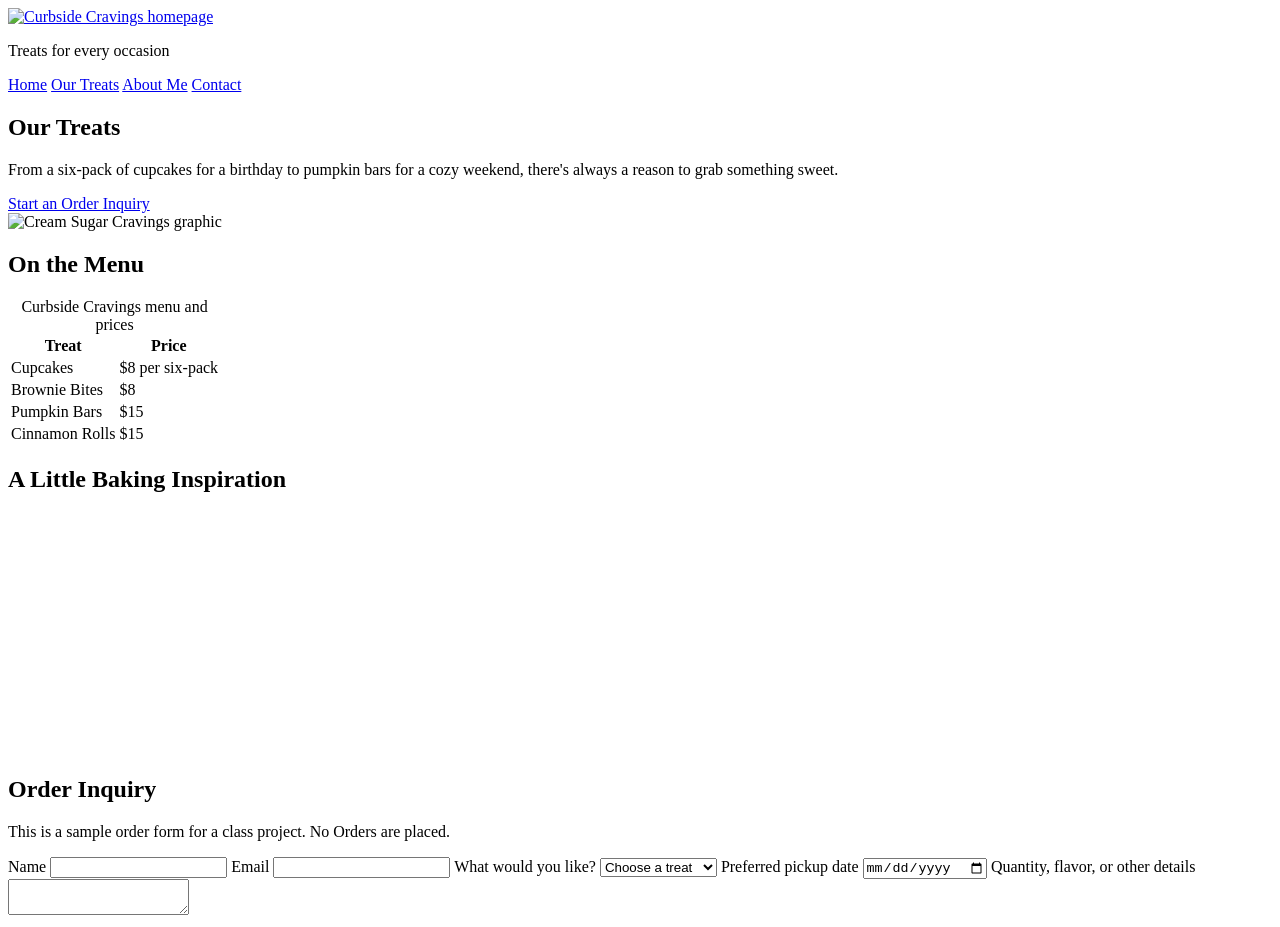
==== treats.html @ a21d693c "Add files via upload" ====
<!DOCTYPE html>
<html lang="en">
<head>
	<meta charset="UTF-8">
	<meta name="viewport" content="width=device-width, initial-scale=1.0"> 
	<title>Our Treats | Curbside Cravings</title>
	<link rel="stylesheet" href="styles.css">

	<!--Final project for CMIS 410 by Payten Shrader, all content is fictional for a class project-->
<body>
	<div id="wrapper">
		<header>
			<a href="index.html">
				<img src="images/logo.jpg" alt="Curbside Cravings homepage">
						
			</a>
			<p>Treats for every occasion</p>
		</header>

		<nav>
			<a href="index.html">Home</a>
			<a href="treats">Our Treats</a>
			<a href="about">About Me</a>
			<a href="contact">Contact</a>
		</nav>
		
<main class="treats-page">
	<section class="menu-intro">
		<div>
			<h1>Our Treats</h1>
			<p>From a six-pack of cupcakes for a birthday to pumpkin bars for a cozy weekend, there's always a reason to grab something sweet.</p>
			<a class="menu-button" href="order">Start an Order Inquiry</a>
		</div>

		<img src="images/sugarcravings.jpg" alt="Cream Sugar Cravings graphic">
	</section>

	<section>
		<h2>On the Menu</h2>
		<table>
			<caption>Curbside Cravings menu and prices</caption>
			<thead>
				<tr>
					<th scope="col">Treat</th>
					<th scope="col">Price</th>
				</tr>
			</thead>
			<tbody>
				<tr><td>Cupcakes</td><td>$8 per six-pack</td></tr>
				<tr><td>Brownie Bites</td><td>$8</td></tr>
				<tr><td>Pumpkin Bars</td><td>$15</td></tr>
				<tr><td>Cinnamon Rolls</td><td>$15</td></tr>
			</tbody>
		</table>
	</section>

	<section class="baking-video">
		<h2>A Little Baking Inspiration</h2>

		<div class="video-center">
		<video width="480" control autoplay muted loop playsinline>
			<source src="images/cupcakevideo.mp4" type="video/mp4">
			</div>
		</video>
	</section>

	<section id="order" class="order-section">
		<h2>Order Inquiry</h2>
		<p>This is a sample order form for a class project. No Orders are placed.</p>

		<form>
			<label for="customer-name">Name</label>
			<input type="text" id="customer-name" name="customer-name">

			<label for="customer-email">Email</label>
			<input type="email" id="customer-email" name="customer-email">

			<label for="treat">What would you like?</label>
			<select id="treat" id="treat" name="treat">
				<option value=" ">Choose a treat</option>
				<option>Cupcakes</option>
				<option>Brownie Bites</option>
				<option>Pumpkin Bars</option>
				<option>Cinnamon Rolls</option>
			</select>

		<label for="pickup">Preferred pickup date</label>
		<input type="date" id="pickup" name="pickup" >

		<label fro="details">Quantity, flavor, or other details</label>
		<textarea id="details" name="details" row="4"></textarea>
		</form>
	</section>
</main>
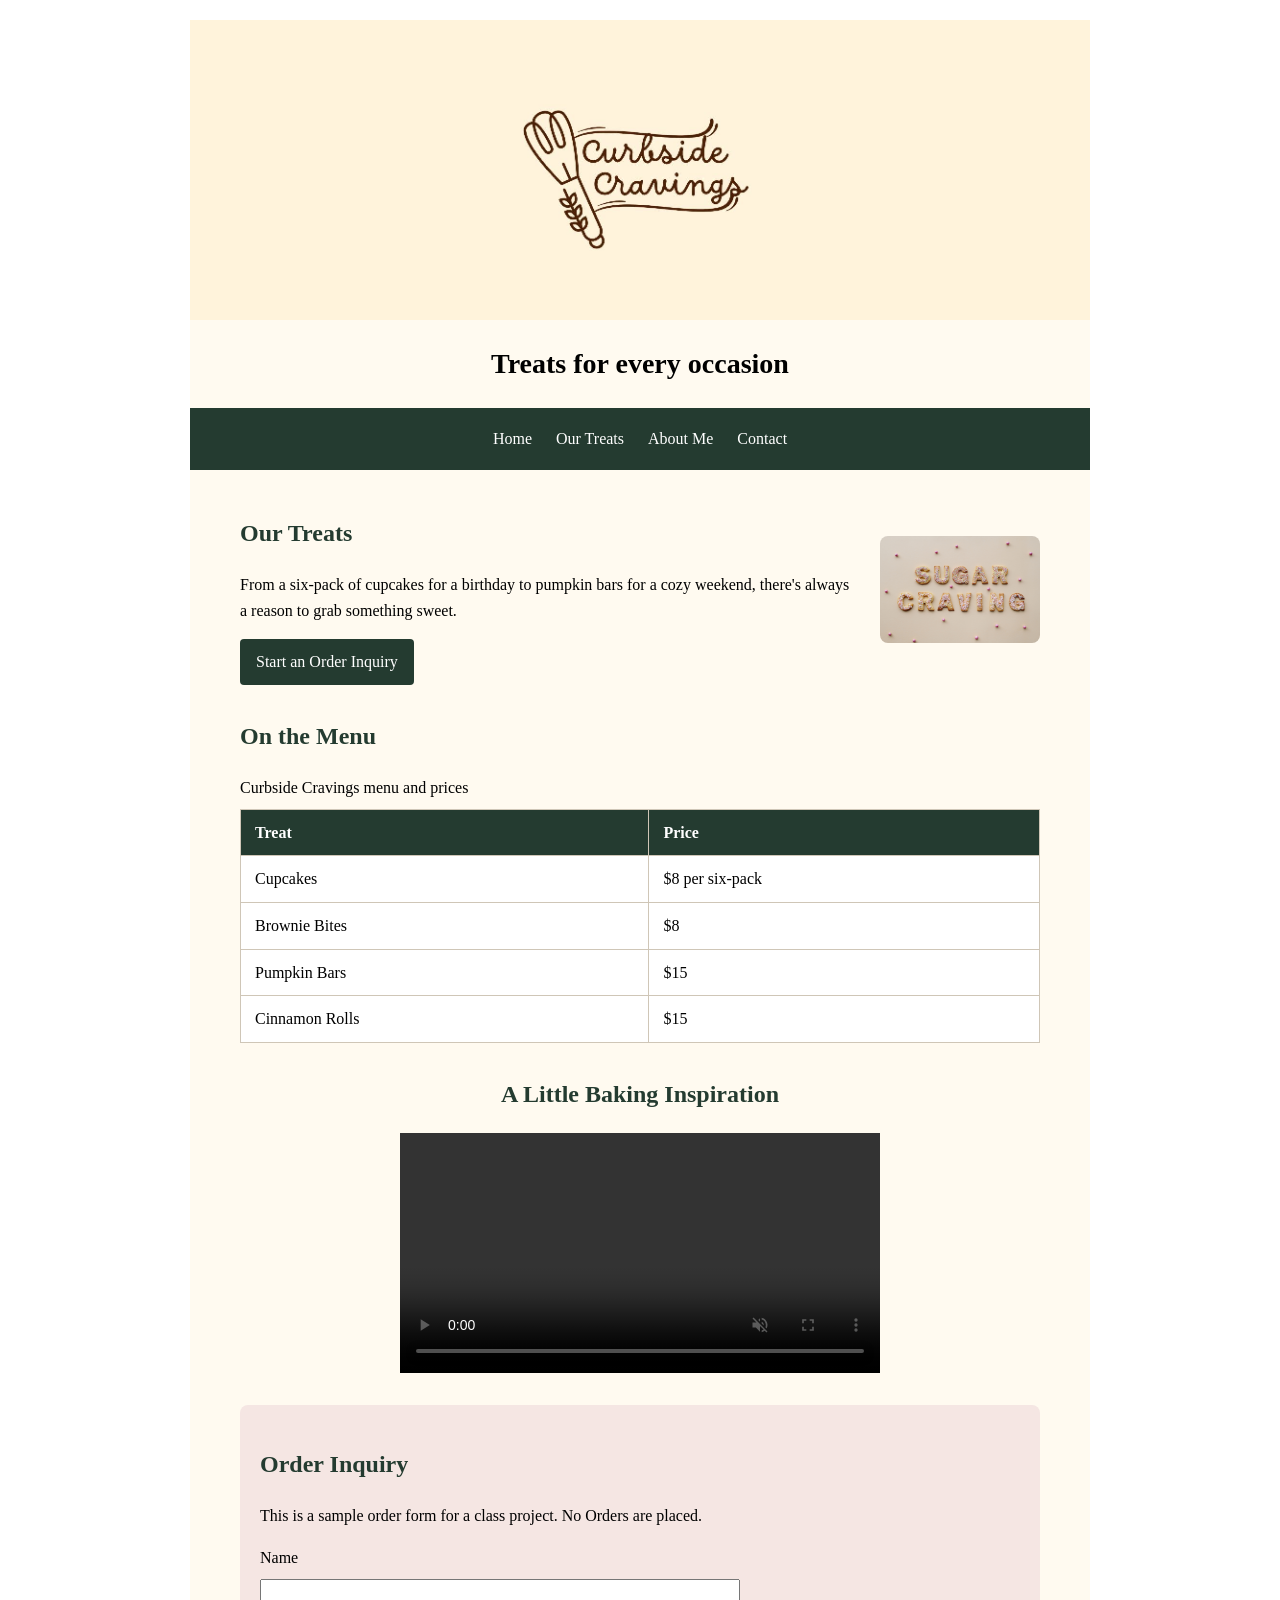
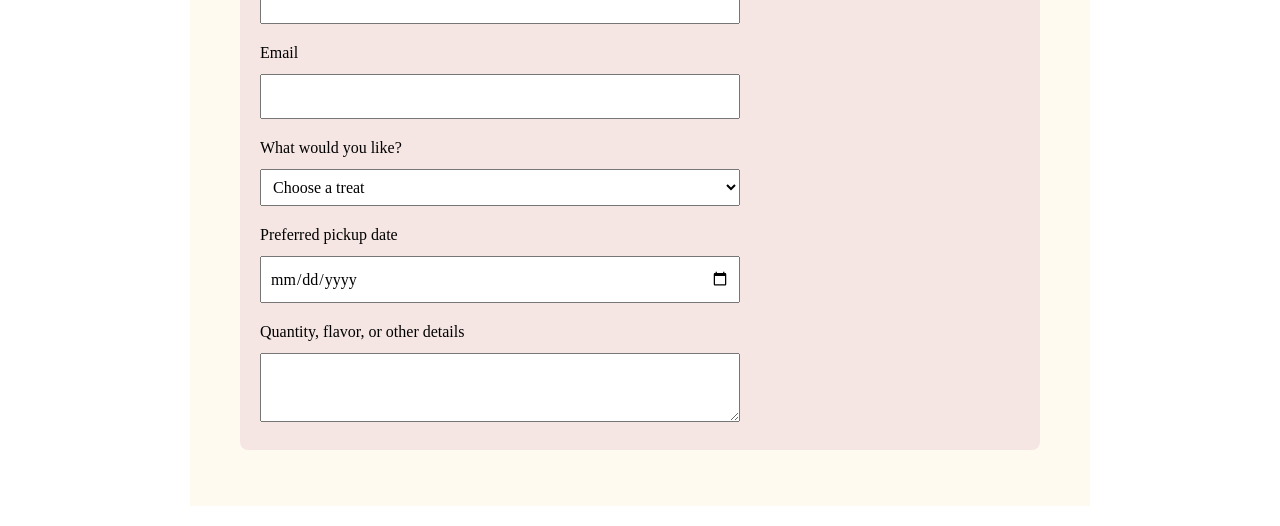
==== commit 80b42f8d: "Add files via upload" ====
--- a/treats.html
+++ b/treats.html
@@ -4,7 +4,7 @@
 	<meta charset="UTF-8">
 	<meta name="viewport" content="width=device-width, initial-scale=1.0"> 
 	<title>Our Treats | Curbside Cravings</title>
-	<link rel="stylesheet" href="styles.css">
+	<link rel="stylesheet" href="styles.css?v=3">
 
 	<!--Final project for CMIS 410 by Payten Shrader, all content is fictional for a class project-->
 <body>
@@ -29,7 +29,7 @@
 		<div>
 			<h1>Our Treats</h1>
 			<p>From a six-pack of cupcakes for a birthday to pumpkin bars for a cozy weekend, there's always a reason to grab something sweet.</p>
-			<a class="menu-button" href="order">Start an Order Inquiry</a>
+			<a class="menu-button" href="#order">Start an Order Inquiry</a>
 		</div>
 
 		<img src="images/sugarcravings.jpg" alt="Cream Sugar Cravings graphic">
@@ -58,10 +58,10 @@
 		<h2>A Little Baking Inspiration</h2>
 
 		<div class="video-center">
-		<video width="480" control autoplay muted loop playsinline>
+		<video width="480" controls autoplay muted loop playsinline>
 			<source src="images/cupcakevideo.mp4" type="video/mp4">
-			</div>
 		</video>
+		</div>
 	</section>
 
 	<section id="order" class="order-section">
@@ -76,7 +76,7 @@
 			<input type="email" id="customer-email" name="customer-email">
 
 			<label for="treat">What would you like?</label>
-			<select id="treat" id="treat" name="treat">
+			<select id="treat" name="treat">
 				<option value=" ">Choose a treat</option>
 				<option>Cupcakes</option>
 				<option>Brownie Bites</option>
--- a/styles.css
+++ b/styles.css
@@ -0,0 +1,237 @@
+/*General styles */
+<link rel="stylesheet" href="styles.css">
+
+body {
+	background-color: #d6c39e;
+	color: #243b30;
+	font-family: Arial, sans-serif;
+	margin: 0;
+}
+
+#wrapper {
+	width: 90%;
+	max-width: 900px;
+	margin: 20px auto;
+	background-color: #fffaf0;
+}
+
+header {
+	text-align: center;
+	padding: 20px;
+}
+
+nav {
+	background-color: #243b30;
+	color: white;
+	text-align: center;
+	padding: 15px;
+	line-height: 2;
+}
+
+nav a {
+	color: white;
+	margin: 0 10px;
+	text-decoration: none;
+}
+
+nav a:hover {
+	text-decoration: underline;
+}
+
+main {
+	padding: 25px;
+	line-height: 1.6;
+}
+
+.cake {
+	display: block;
+	width: 400px;
+	max-width: 100%;
+	height: auto;
+	margin: 20px auto;
+}
+
+footer {
+	background-color: #243b30;
+	color: white;
+	text-align: center;
+	padding: 15px;
+}
+
+footer a {
+	color: white;
+}
+
+header {
+	padding: 0;
+	text-align: center;
+}
+
+header img {
+	display: block;
+	width: 100%;
+	height: auto;
+}
+
+header p {
+	font-size: 28px;
+	font-weight: bold;
+}
+
+header a {
+	text-decoration: none;
+	color: inherit;
+}
+
+main.home-content h1,
+main.home-content h2,
+main.home-content h3,
+main.home-content p {
+	text-align: center;
+}
+
+main.home-content ul {
+	width: fit-content;
+	margin: 0 auto;
+	text-align: left;
+}
+
+main.home-content .treats-row {
+display: flex;
+flex-wrap: wrap;
+align-items: center;
+gap: 24px;
+}
+
+main.home-content .treats-text h2 {
+text-align: left;
+}
+
+main.home-content .treats-text ul {
+margin-left: 0;
+padding-left: 20px;
+}
+
+main.home-content .treats-row img {
+width: 180px;
+max-width: 100%;
+height: auto;
+margin: 0;
+}
+
+main.home-content .treats-row img.sweet-tooth {
+	width: 400px;
+}
+
+.treats-page {
+max-width: 800px;
+margin: 0 auto;
+padding: 24px;
+}
+
+.treats-page section {
+margin-bottom: 32px;
+}
+
+.treats-page h1,
+.treats-page h2 {
+color: #243b30;
+}
+
+.menu-intro {
+display: flex;
+flex-wrap: wrap;
+align-items: center;
+gap: 24px;
+}
+
+.menu-intro div {
+flex: 1 1 250px;
+}
+
+.menu-intro img {
+width: 160px;
+max-width: 100%;
+height: auto;
+border-radius: 8px;
+}
+
+.menu-button {
+display: inline-block;
+padding: 10px 16px;
+background-color: #243b30;
+color: white;
+text-decoration: none;
+border-radius: 4px;
+}
+
+.treats-page table {
+width: 100%;
+border-collapse: collapse;
+background-color: white;
+}
+
+.treats-page caption {
+padding-bottom: 8px;
+text-align: left;
+}
+
+.treats-page th,
+.treats-page td {
+padding: 10px 14px;
+border: 1px solid #cfc6b7;
+text-align: left;
+}
+
+.treats-page th {
+background-color: #243b30;
+color: white;
+}
+
+.treats-page iframe {
+display: block;
+width: 100%;
+max-width: 640px;
+height: auto;
+aspect-ratio: 16 / 9;
+border: 0;
+}
+
+.order-section {
+padding: 20px;
+background-color: #f5e6e3;
+border-radius: 8px;
+}
+
+.order-section form {
+display: grid;
+gap: 8px;
+max-width: 480px;
+}
+
+.order-section input,
+.order-section select,
+.order-section textarea {
+box-sizing: border-box;
+width: 100%;
+padding: 8px;
+font: inherit;
+margin-bottom: 8px;
+}
+
+.treats-page .baking-video h2{
+	text-align: center;
+}
+
+.video-center {
+	display: flex;
+	justify-content: center;
+}
+.video-center > video,
+.video-center > iframe {
+	width: 480px;
+	max-width: 100%;
+	margin: 0;
+}
+
+
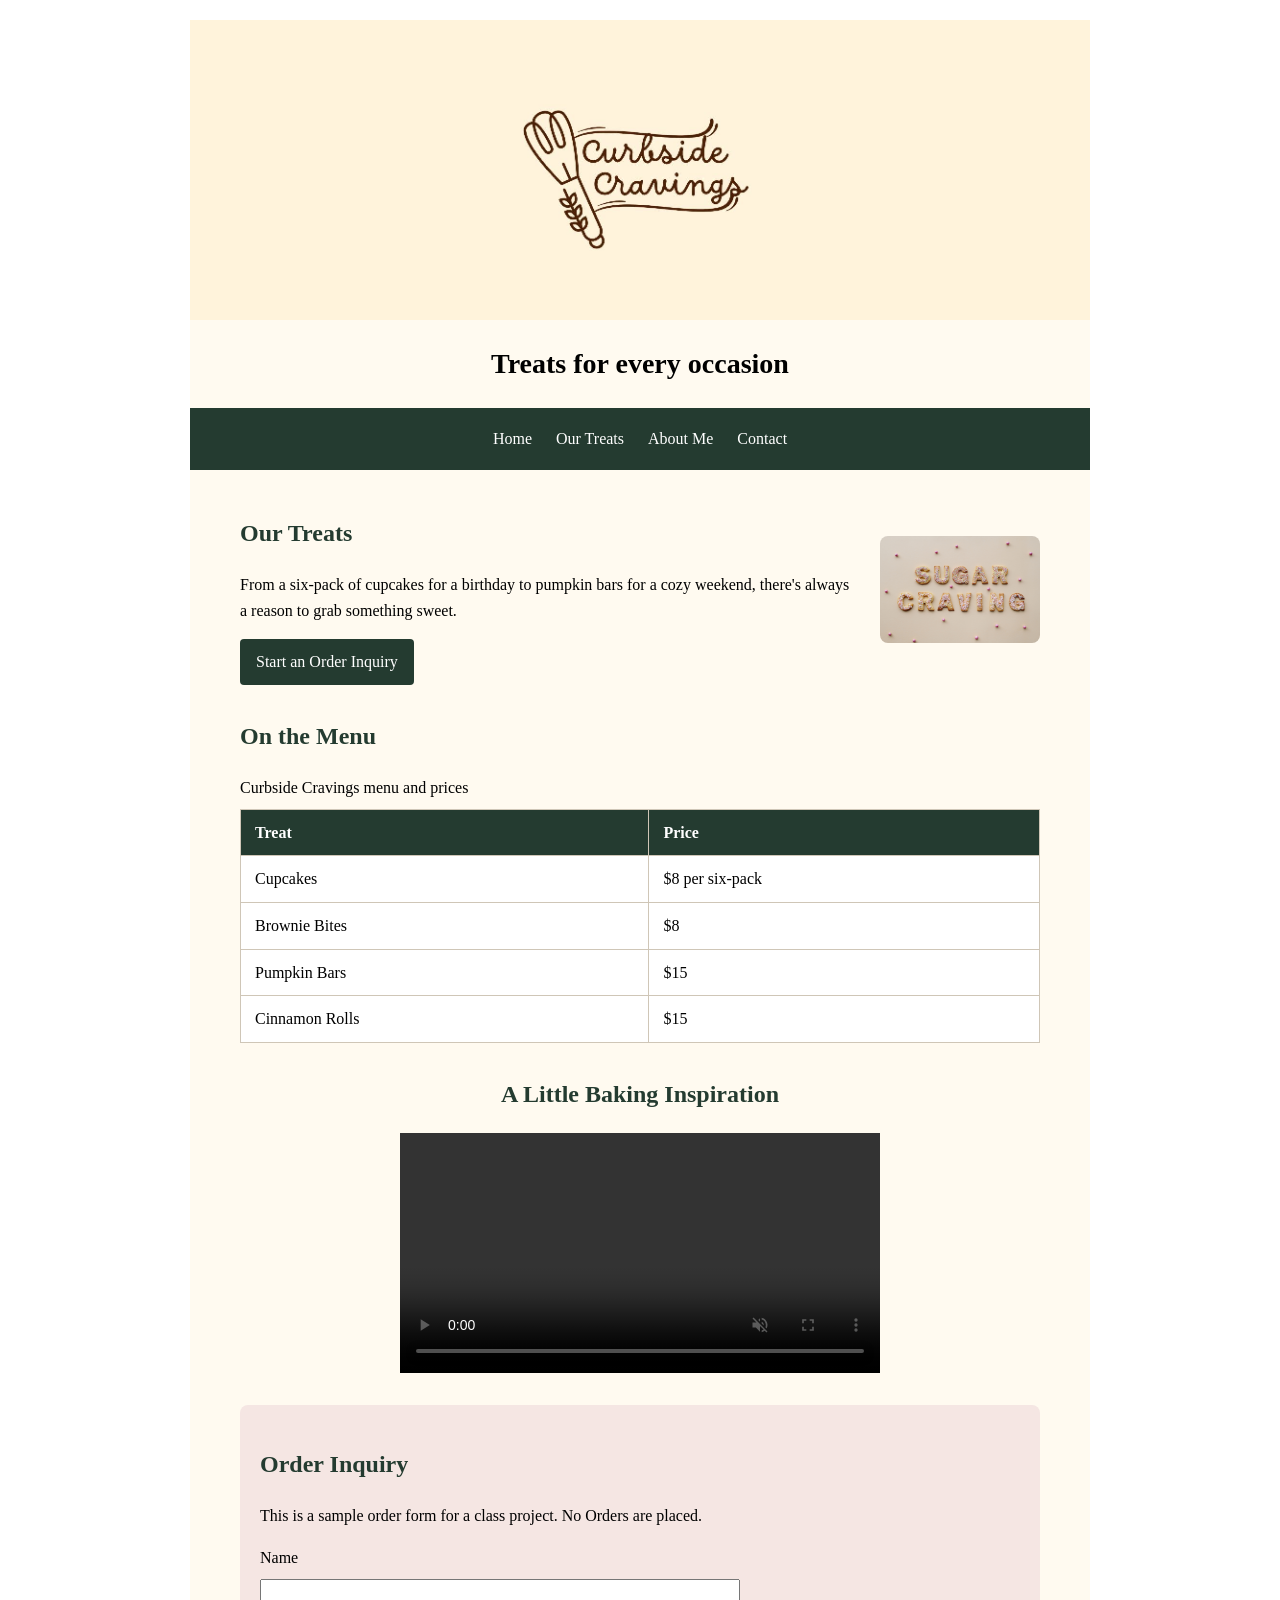
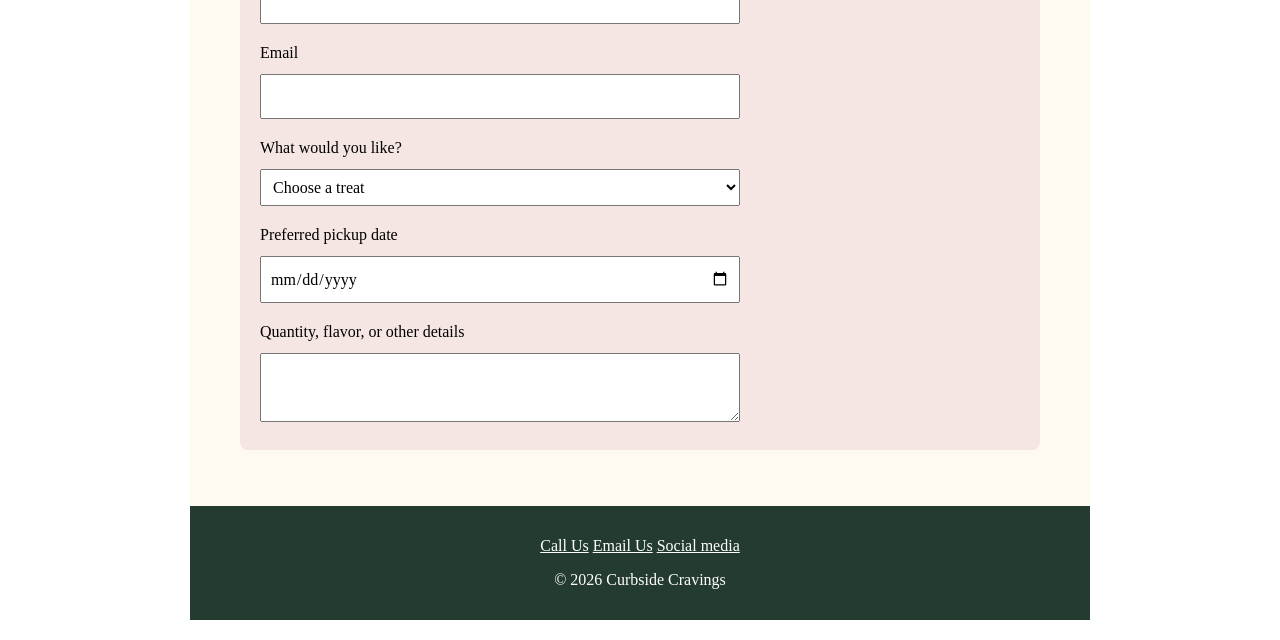
==== commit 428f1434: "Add files via upload" ====
--- a/treats.html
+++ b/treats.html
@@ -93,6 +93,20 @@
 	</section>
 </main>
 
+<footer id="contact">
+		<p>
+			<a href="tel:+16602530841">Call Us</a>
+			<a href="mailto:curbsidecravings@gmail.com">Email Us</a>
+			<a href="https:www.facebook.com">
+				Social media
+			</a>
+		</p>
+
+		<p>
+			
+		</a>
+<p>&copy; 2026 Curbside Cravings</p>
+</footer>
 
 
 
